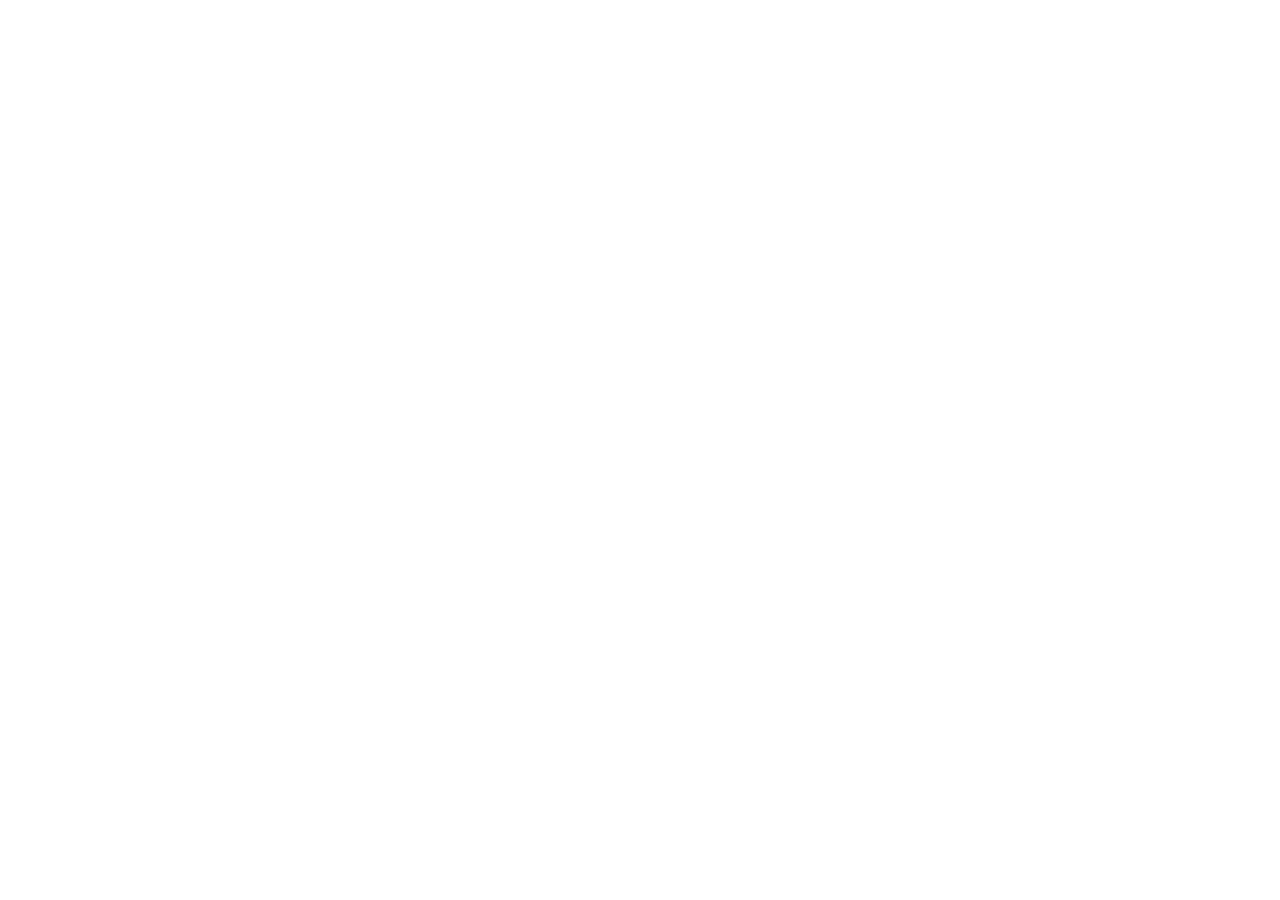
==== bunga.html @ b5f8b9f9 "menambahkan file" ====
<!DOCTYPE html>
<html lang="en">
<head>
    <meta charset="UTF-8">
    <meta http-equiv="X-UA-Compatible" content="IE=edge">
    <meta name="viewport" content="width=device-width, initial-scale=1.0">
    <link rel="stylesheet" href="main.css">
    <link rel="icon" href="img/flowers.png" type="image/x-icon">
    <title>flowers</title>
</head>
<body class="container">
    <div class="night"></div>
    <div class="flowers">
      <div class="flower flower--1">
        <div class="flower__leafs flower__leafs--1">
          <div class="flower__leaf flower__leaf--1"></div>
          <div class="flower__leaf flower__leaf--2"></div>
          <div class="flower__leaf flower__leaf--3"></div>
          <div class="flower__leaf flower__leaf--4"></div>
          <div class="flower__white-circle"></div>
  
          <div class="flower__light flower__light--1"></div>
          <div class="flower__light flower__light--2"></div>
          <div class="flower__light flower__light--3"></div>
          <div class="flower__light flower__light--4"></div>
          <div class="flower__light flower__light--5"></div>
          <div class="flower__light flower__light--6"></div>
          <div class="flower__light flower__light--7"></div>
          <div class="flower__light flower__light--8"></div>
  
        </div>
        <div class="flower__line">
          <div class="flower__line__leaf flower__line__leaf--1"></div>
          <div class="flower__line__leaf flower__line__leaf--2"></div>
          <div class="flower__line__leaf flower__line__leaf--3"></div>
          <div class="flower__line__leaf flower__line__leaf--4"></div>
          <div class="flower__line__leaf flower__line__leaf--5"></div>
          <div class="flower__line__leaf flower__line__leaf--6"></div>
        </div>
      </div>
  
      <div class="flower flower--2">
        <div class="flower__leafs flower__leafs--2">
          <div class="flower__leaf flower__leaf--1"></div>
          <div class="flower__leaf flower__leaf--2"></div>
          <div class="flower__leaf flower__leaf--3"></div>
          <div class="flower__leaf flower__leaf--4"></div>
          <div class="flower__white-circle"></div>
  
          <div class="flower__light flower__light--1"></div>
          <div class="flower__light flower__light--2"></div>
          <div class="flower__light flower__light--3"></div>
          <div class="flower__light flower__light--4"></div>
          <div class="flower__light flower__light--5"></div>
          <div class="flower__light flower__light--6"></div>
          <div class="flower__light flower__light--7"></div>
          <div class="flower__light flower__light--8"></div>
  
        </div>
        <div class="flower__line">
          <div class="flower__line__leaf flower__line__leaf--1"></div>
          <div class="flower__line__leaf flower__line__leaf--2"></div>
          <div class="flower__line__leaf flower__line__leaf--3"></div>
          <div class="flower__line__leaf flower__line__leaf--4"></div>
        </div>
      </div>
  
      <div class="flower flower--3">
        <div class="flower__leafs flower__leafs--3">
          <div class="flower__leaf flower__leaf--1"></div>
          <div class="flower__leaf flower__leaf--2"></div>
          <div class="flower__leaf flower__leaf--3"></div>
          <div class="flower__leaf flower__leaf--4"></div>
          <div class="flower__white-circle"></div>
  
          <div class="flower__light flower__light--1"></div>
          <div class="flower__light flower__light--2"></div>
          <div class="flower__light flower__light--3"></div>
          <div class="flower__light flower__light--4"></div>
          <div class="flower__light flower__light--5"></div>
          <div class="flower__light flower__light--6"></div>
          <div class="flower__light flower__light--7"></div>
          <div class="flower__light flower__light--8"></div>
  
        </div>
        <div class="flower__line">
          <div class="flower__line__leaf flower__line__leaf--1"></div>
          <div class="flower__line__leaf flower__line__leaf--2"></div>
          <div class="flower__line__leaf flower__line__leaf--3"></div>
          <div class="flower__line__leaf flower__line__leaf--4"></div>
        </div>
      </div>
  
      <div class="grow-ans" style="--d:1.2s">
        <div class="flower__g-long">
          <div class="flower__g-long__top"></div>
          <div class="flower__g-long__bottom"></div>
        </div>
      </div>
  
      <div class="growing-grass">
        <div class="flower__grass flower__grass--1">
          <div class="flower__grass--top"></div>
          <div class="flower__grass--bottom"></div>
          <div class="flower__grass__leaf flower__grass__leaf--1"></div>
          <div class="flower__grass__leaf flower__grass__leaf--2"></div>
          <div class="flower__grass__leaf flower__grass__leaf--3"></div>
          <div class="flower__grass__leaf flower__grass__leaf--4"></div>
          <div class="flower__grass__leaf flower__grass__leaf--5"></div>
          <div class="flower__grass__leaf flower__grass__leaf--6"></div>
          <div class="flower__grass__leaf flower__grass__leaf--7"></div>
          <div class="flower__grass__leaf flower__grass__leaf--8"></div>
          <div class="flower__grass__overlay"></div>
        </div>
      </div>
  
      <div class="growing-grass">
        <div class="flower__grass flower__grass--2">
          <div class="flower__grass--top"></div>
          <div class="flower__grass--bottom"></div>
          <div class="flower__grass__leaf flower__grass__leaf--1"></div>
          <div class="flower__grass__leaf flower__grass__leaf--2"></div>
          <div class="flower__grass__leaf flower__grass__leaf--3"></div>
          <div class="flower__grass__leaf flower__grass__leaf--4"></div>
          <div class="flower__grass__leaf flower__grass__leaf--5"></div>
          <div class="flower__grass__leaf flower__grass__leaf--6"></div>
          <div class="flower__grass__leaf flower__grass__leaf--7"></div>
          <div class="flower__grass__leaf flower__grass__leaf--8"></div>
          <div class="flower__grass__overlay"></div>
        </div>
      </div>
  
      <div class="grow-ans" style="--d:2.4s">
        <div class="flower__g-right flower__g-right--1">
          <div class="leaf"></div>
        </div>
      </div>
  
      <div class="grow-ans" style="--d:2.8s">
        <div class="flower__g-right flower__g-right--2">
          <div class="leaf"></div>
        </div>
      </div>
  
      <div class="grow-ans" style="--d:2.8s">
        <div class="flower__g-front">
          <div class="flower__g-front__leaf-wrapper flower__g-front__leaf-wrapper--1">
            <div class="flower__g-front__leaf"></div>
          </div>
          <div class="flower__g-front__leaf-wrapper flower__g-front__leaf-wrapper--2">
            <div class="flower__g-front__leaf"></div>
          </div>
          <div class="flower__g-front__leaf-wrapper flower__g-front__leaf-wrapper--3">
            <div class="flower__g-front__leaf"></div>
          </div>
          <div class="flower__g-front__leaf-wrapper flower__g-front__leaf-wrapper--4">
            <div class="flower__g-front__leaf"></div>
          </div>
          <div class="flower__g-front__leaf-wrapper flower__g-front__leaf-wrapper--5">
            <div class="flower__g-front__leaf"></div>
          </div>
          <div class="flower__g-front__leaf-wrapper flower__g-front__leaf-wrapper--6">
            <div class="flower__g-front__leaf"></div>
          </div>
          <div class="flower__g-front__leaf-wrapper flower__g-front__leaf-wrapper--7">
            <div class="flower__g-front__leaf"></div>
          </div>
          <div class="flower__g-front__leaf-wrapper flower__g-front__leaf-wrapper--8">
            <div class="flower__g-front__leaf"></div>
          </div>
          <div class="flower__g-front__line"></div>
        </div>
      </div>
  
      <div class="grow-ans" style="--d:3.2s">
        <div class="flower__g-fr">
          <div class="leaf"></div>
          <div class="flower__g-fr__leaf flower__g-fr__leaf--1"></div>
          <div class="flower__g-fr__leaf flower__g-fr__leaf--2"></div>
          <div class="flower__g-fr__leaf flower__g-fr__leaf--3"></div>
          <div class="flower__g-fr__leaf flower__g-fr__leaf--4"></div>
          <div class="flower__g-fr__leaf flower__g-fr__leaf--5"></div>
          <div class="flower__g-fr__leaf flower__g-fr__leaf--6"></div>
          <div class="flower__g-fr__leaf flower__g-fr__leaf--7"></div>
          <div class="flower__g-fr__leaf flower__g-fr__leaf--8"></div>
        </div>
      </div>
  
      <div class="long-g long-g--0">
        <div class="grow-ans" style="--d:3s">
          <div class="leaf leaf--0"></div>
        </div>
        <div class="grow-ans" style="--d:2.2s">
          <div class="leaf leaf--1"></div>
        </div>
        <div class="grow-ans" style="--d:3.4s">
          <div class="leaf leaf--2"></div>
        </div>
        <div class="grow-ans" style="--d:3.6s">
          <div class="leaf leaf--3"></div>
        </div>
      </div>
  
      <div class="long-g long-g--1">
        <div class="grow-ans" style="--d:3.6s">
          <div class="leaf leaf--0"></div>
        </div>
        <div class="grow-ans" style="--d:3.8s">
          <div class="leaf leaf--1"></div>
        </div>
        <div class="grow-ans" style="--d:4s">
          <div class="leaf leaf--2"></div>
        </div>
        <div class="grow-ans" style="--d:4.2s">
          <div class="leaf leaf--3"></div>
        </div>
      </div>
  
      <div class="long-g long-g--2">
        <div class="grow-ans" style="--d:4s">
          <div class="leaf leaf--0"></div>
        </div>
        <div class="grow-ans" style="--d:4.2s">
          <div class="leaf leaf--1"></div>
        </div>
        <div class="grow-ans" style="--d:4.4s">
          <div class="leaf leaf--2"></div>
        </div>
        <div class="grow-ans" style="--d:4.6s">
          <div class="leaf leaf--3"></div>
        </div>
      </div>
  
      <div class="long-g long-g--3">
        <div class="grow-ans" style="--d:4s">
          <div class="leaf leaf--0"></div>
        </div>
        <div class="grow-ans" style="--d:4.2s">
          <div class="leaf leaf--1"></div>
        </div>
        <div class="grow-ans" style="--d:3s">
          <div class="leaf leaf--2"></div>
        </div>
        <div class="grow-ans" style="--d:3.6s">
          <div class="leaf leaf--3"></div>
        </div>
      </div>
  
      <div class="long-g long-g--4">
        <div class="grow-ans" style="--d:4s">
          <div class="leaf leaf--0"></div>
        </div>
        <div class="grow-ans" style="--d:4.2s">
          <div class="leaf leaf--1"></div>
        </div>
        <div class="grow-ans" style="--d:3s">
          <div class="leaf leaf--2"></div>
        </div>
        <div class="grow-ans" style="--d:3.6s">
          <div class="leaf leaf--3"></div>
        </div>
      </div>
  
      <div class="long-g long-g--5">
        <div class="grow-ans" style="--d:4s">
          <div class="leaf leaf--0"></div>
        </div>
        <div class="grow-ans" style="--d:4.2s">
          <div class="leaf leaf--1"></div>
        </div>
        <div class="grow-ans" style="--d:3s">
          <div class="leaf leaf--2"></div>
        </div>
        <div class="grow-ans" style="--d:3.6s">
          <div class="leaf leaf--3"></div>
        </div>
      </div>
  
      <div class="long-g long-g--6">
        <div class="grow-ans" style="--d:4.2s">
          <div class="leaf leaf--0"></div>
        </div>
        <div class="grow-ans" style="--d:4.4s">
          <div class="leaf leaf--1"></div>
        </div>
        <div class="grow-ans" style="--d:4.6s">
          <div class="leaf leaf--2"></div>
        </div>
        <div class="grow-ans" style="--d:4.8s">
          <div class="leaf leaf--3"></div>
        </div>
      </div>
  
      <div class="long-g long-g--7">
        <div class="grow-ans" style="--d:3s">
          <div class="leaf leaf--0"></div>
        </div>
        <div class="grow-ans" style="--d:3.2s">
          <div class="leaf leaf--1"></div>
        </div>
        <div class="grow-ans" style="--d:3.5s">
          <div class="leaf leaf--2"></div>
        </div>
        <div class="grow-ans" style="--d:3.6s">
          <div class="leaf leaf--3"></div>
        </div>
      </div>
    </div>
    
    <script src="main.js"></script>
  </body>
</html>
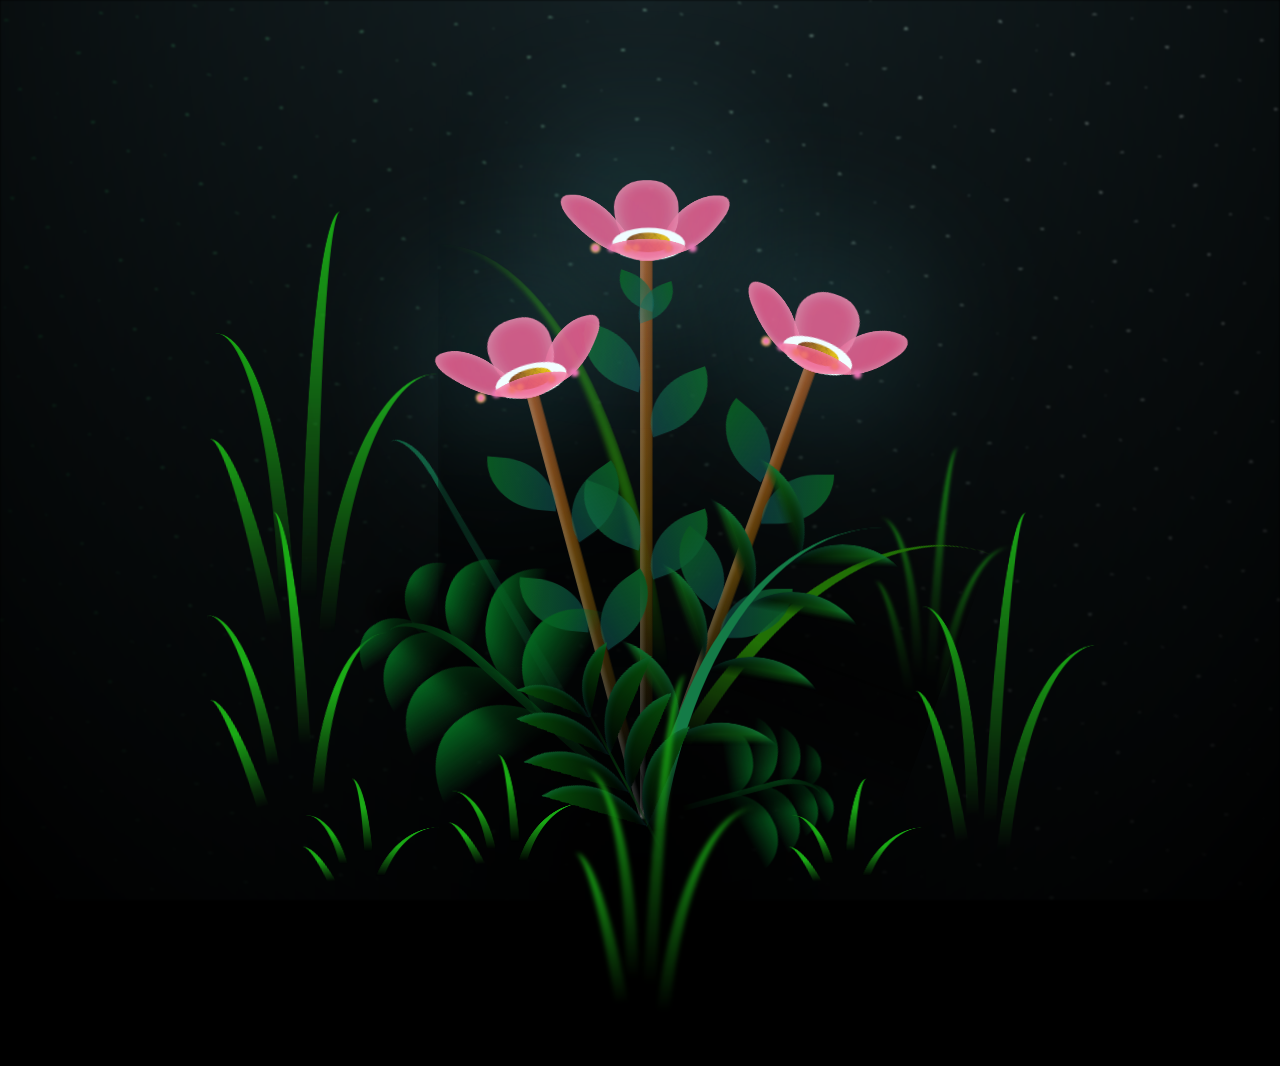
==== commit 5ef81108: "upload" ====
--- a/bunga.html
+++ b/bunga.html
@@ -1,312 +1,319 @@
 <!DOCTYPE html>
 <html lang="en">
+
 <head>
-    <meta charset="UTF-8">
-    <meta http-equiv="X-UA-Compatible" content="IE=edge">
-    <meta name="viewport" content="width=device-width, initial-scale=1.0">
-    <link rel="stylesheet" href="main.css">
-    <link rel="icon" href="img/flowers.png" type="image/x-icon">
-    <title>flowers</title>
+  <meta charset="UTF-8">
+  <meta http-equiv="X-UA-Compatible" content="IE=edge">
+  <meta name="viewport" content="width=device-width, initial-scale=1.0">
+  <link rel="stylesheet" href="./css/bunga.css">
+  <link rel="icon" href="img/flowers.png" type="image/x-icon">
+  <title>flowers</title>
 </head>
+
 <body class="container">
-    <div class="night"></div>
-    <div class="flowers">
-      <div class="flower flower--1">
-        <div class="flower__leafs flower__leafs--1">
-          <div class="flower__leaf flower__leaf--1"></div>
-          <div class="flower__leaf flower__leaf--2"></div>
-          <div class="flower__leaf flower__leaf--3"></div>
-          <div class="flower__leaf flower__leaf--4"></div>
-          <div class="flower__white-circle"></div>
-  
-          <div class="flower__light flower__light--1"></div>
-          <div class="flower__light flower__light--2"></div>
-          <div class="flower__light flower__light--3"></div>
-          <div class="flower__light flower__light--4"></div>
-          <div class="flower__light flower__light--5"></div>
-          <div class="flower__light flower__light--6"></div>
-          <div class="flower__light flower__light--7"></div>
-          <div class="flower__light flower__light--8"></div>
-  
-        </div>
-        <div class="flower__line">
-          <div class="flower__line__leaf flower__line__leaf--1"></div>
-          <div class="flower__line__leaf flower__line__leaf--2"></div>
-          <div class="flower__line__leaf flower__line__leaf--3"></div>
-          <div class="flower__line__leaf flower__line__leaf--4"></div>
-          <div class="flower__line__leaf flower__line__leaf--5"></div>
-          <div class="flower__line__leaf flower__line__leaf--6"></div>
-        </div>
-      </div>
-  
-      <div class="flower flower--2">
-        <div class="flower__leafs flower__leafs--2">
-          <div class="flower__leaf flower__leaf--1"></div>
-          <div class="flower__leaf flower__leaf--2"></div>
-          <div class="flower__leaf flower__leaf--3"></div>
-          <div class="flower__leaf flower__leaf--4"></div>
-          <div class="flower__white-circle"></div>
-  
-          <div class="flower__light flower__light--1"></div>
-          <div class="flower__light flower__light--2"></div>
-          <div class="flower__light flower__light--3"></div>
-          <div class="flower__light flower__light--4"></div>
-          <div class="flower__light flower__light--5"></div>
-          <div class="flower__light flower__light--6"></div>
-          <div class="flower__light flower__light--7"></div>
-          <div class="flower__light flower__light--8"></div>
-  
-        </div>
-        <div class="flower__line">
-          <div class="flower__line__leaf flower__line__leaf--1"></div>
-          <div class="flower__line__leaf flower__line__leaf--2"></div>
-          <div class="flower__line__leaf flower__line__leaf--3"></div>
-          <div class="flower__line__leaf flower__line__leaf--4"></div>
-        </div>
-      </div>
-  
-      <div class="flower flower--3">
-        <div class="flower__leafs flower__leafs--3">
-          <div class="flower__leaf flower__leaf--1"></div>
-          <div class="flower__leaf flower__leaf--2"></div>
-          <div class="flower__leaf flower__leaf--3"></div>
-          <div class="flower__leaf flower__leaf--4"></div>
-          <div class="flower__white-circle"></div>
-  
-          <div class="flower__light flower__light--1"></div>
-          <div class="flower__light flower__light--2"></div>
-          <div class="flower__light flower__light--3"></div>
-          <div class="flower__light flower__light--4"></div>
-          <div class="flower__light flower__light--5"></div>
-          <div class="flower__light flower__light--6"></div>
-          <div class="flower__light flower__light--7"></div>
-          <div class="flower__light flower__light--8"></div>
-  
-        </div>
-        <div class="flower__line">
-          <div class="flower__line__leaf flower__line__leaf--1"></div>
-          <div class="flower__line__leaf flower__line__leaf--2"></div>
-          <div class="flower__line__leaf flower__line__leaf--3"></div>
-          <div class="flower__line__leaf flower__line__leaf--4"></div>
-        </div>
-      </div>
-  
-      <div class="grow-ans" style="--d:1.2s">
-        <div class="flower__g-long">
-          <div class="flower__g-long__top"></div>
-          <div class="flower__g-long__bottom"></div>
-        </div>
-      </div>
-  
-      <div class="growing-grass">
-        <div class="flower__grass flower__grass--1">
-          <div class="flower__grass--top"></div>
-          <div class="flower__grass--bottom"></div>
-          <div class="flower__grass__leaf flower__grass__leaf--1"></div>
-          <div class="flower__grass__leaf flower__grass__leaf--2"></div>
-          <div class="flower__grass__leaf flower__grass__leaf--3"></div>
-          <div class="flower__grass__leaf flower__grass__leaf--4"></div>
-          <div class="flower__grass__leaf flower__grass__leaf--5"></div>
-          <div class="flower__grass__leaf flower__grass__leaf--6"></div>
-          <div class="flower__grass__leaf flower__grass__leaf--7"></div>
-          <div class="flower__grass__leaf flower__grass__leaf--8"></div>
-          <div class="flower__grass__overlay"></div>
-        </div>
-      </div>
-  
-      <div class="growing-grass">
-        <div class="flower__grass flower__grass--2">
-          <div class="flower__grass--top"></div>
-          <div class="flower__grass--bottom"></div>
-          <div class="flower__grass__leaf flower__grass__leaf--1"></div>
-          <div class="flower__grass__leaf flower__grass__leaf--2"></div>
-          <div class="flower__grass__leaf flower__grass__leaf--3"></div>
-          <div class="flower__grass__leaf flower__grass__leaf--4"></div>
-          <div class="flower__grass__leaf flower__grass__leaf--5"></div>
-          <div class="flower__grass__leaf flower__grass__leaf--6"></div>
-          <div class="flower__grass__leaf flower__grass__leaf--7"></div>
-          <div class="flower__grass__leaf flower__grass__leaf--8"></div>
-          <div class="flower__grass__overlay"></div>
-        </div>
-      </div>
-  
-      <div class="grow-ans" style="--d:2.4s">
-        <div class="flower__g-right flower__g-right--1">
-          <div class="leaf"></div>
-        </div>
-      </div>
-  
-      <div class="grow-ans" style="--d:2.8s">
-        <div class="flower__g-right flower__g-right--2">
-          <div class="leaf"></div>
-        </div>
-      </div>
-  
-      <div class="grow-ans" style="--d:2.8s">
-        <div class="flower__g-front">
-          <div class="flower__g-front__leaf-wrapper flower__g-front__leaf-wrapper--1">
-            <div class="flower__g-front__leaf"></div>
-          </div>
-          <div class="flower__g-front__leaf-wrapper flower__g-front__leaf-wrapper--2">
-            <div class="flower__g-front__leaf"></div>
-          </div>
-          <div class="flower__g-front__leaf-wrapper flower__g-front__leaf-wrapper--3">
-            <div class="flower__g-front__leaf"></div>
-          </div>
-          <div class="flower__g-front__leaf-wrapper flower__g-front__leaf-wrapper--4">
-            <div class="flower__g-front__leaf"></div>
-          </div>
-          <div class="flower__g-front__leaf-wrapper flower__g-front__leaf-wrapper--5">
-            <div class="flower__g-front__leaf"></div>
-          </div>
-          <div class="flower__g-front__leaf-wrapper flower__g-front__leaf-wrapper--6">
-            <div class="flower__g-front__leaf"></div>
-          </div>
-          <div class="flower__g-front__leaf-wrapper flower__g-front__leaf-wrapper--7">
-            <div class="flower__g-front__leaf"></div>
-          </div>
-          <div class="flower__g-front__leaf-wrapper flower__g-front__leaf-wrapper--8">
-            <div class="flower__g-front__leaf"></div>
-          </div>
-          <div class="flower__g-front__line"></div>
-        </div>
-      </div>
-  
+  <div class="night"></div>
+  <div class="flowers">
+    <div class="flower flower--1">
+      <div class="flower__leafs flower__leafs--1">
+        <div class="flower__leaf flower__leaf--1"></div>
+        <div class="flower__leaf flower__leaf--2"></div>
+        <div class="flower__leaf flower__leaf--3"></div>
+        <div class="flower__leaf flower__leaf--4"></div>
+        <div class="flower__white-circle"></div>
+
+        <div class="flower__light flower__light--1"></div>
+        <div class="flower__light flower__light--2"></div>
+        <div class="flower__light flower__light--3"></div>
+        <div class="flower__light flower__light--4"></div>
+        <div class="flower__light flower__light--5"></div>
+        <div class="flower__light flower__light--6"></div>
+        <div class="flower__light flower__light--7"></div>
+        <div class="flower__light flower__light--8"></div>
+
+      </div>
+      <div class="flower__line">
+        <div class="flower__line__leaf flower__line__leaf--1"></div>
+        <div class="flower__line__leaf flower__line__leaf--2"></div>
+        <div class="flower__line__leaf flower__line__leaf--3"></div>
+        <div class="flower__line__leaf flower__line__leaf--4"></div>
+        <div class="flower__line__leaf flower__line__leaf--5"></div>
+        <div class="flower__line__leaf flower__line__leaf--6"></div>
+      </div>
+    </div>
+
+    <div class="flower flower--2">
+      <div class="flower__leafs flower__leafs--2">
+        <div class="flower__leaf flower__leaf--1"></div>
+        <div class="flower__leaf flower__leaf--2"></div>
+        <div class="flower__leaf flower__leaf--3"></div>
+        <div class="flower__leaf flower__leaf--4"></div>
+        <div class="flower__white-circle"></div>
+
+        <div class="flower__light flower__light--1"></div>
+        <div class="flower__light flower__light--2"></div>
+        <div class="flower__light flower__light--3"></div>
+        <div class="flower__light flower__light--4"></div>
+        <div class="flower__light flower__light--5"></div>
+        <div class="flower__light flower__light--6"></div>
+        <div class="flower__light flower__light--7"></div>
+        <div class="flower__light flower__light--8"></div>
+
+      </div>
+      <div class="flower__line">
+        <div class="flower__line__leaf flower__line__leaf--1"></div>
+        <div class="flower__line__leaf flower__line__leaf--2"></div>
+        <div class="flower__line__leaf flower__line__leaf--3"></div>
+        <div class="flower__line__leaf flower__line__leaf--4"></div>
+      </div>
+    </div>
+
+    <div class="flower flower--3">
+      <div class="flower__leafs flower__leafs--3">
+        <div class="flower__leaf flower__leaf--1"></div>
+        <div class="flower__leaf flower__leaf--2"></div>
+        <div class="flower__leaf flower__leaf--3"></div>
+        <div class="flower__leaf flower__leaf--4"></div>
+        <div class="flower__white-circle"></div>
+
+        <div class="flower__light flower__light--1"></div>
+        <div class="flower__light flower__light--2"></div>
+        <div class="flower__light flower__light--3"></div>
+        <div class="flower__light flower__light--4"></div>
+        <div class="flower__light flower__light--5"></div>
+        <div class="flower__light flower__light--6"></div>
+        <div class="flower__light flower__light--7"></div>
+        <div class="flower__light flower__light--8"></div>
+
+      </div>
+      <div class="flower__line">
+        <div class="flower__line__leaf flower__line__leaf--1"></div>
+        <div class="flower__line__leaf flower__line__leaf--2"></div>
+        <div class="flower__line__leaf flower__line__leaf--3"></div>
+        <div class="flower__line__leaf flower__line__leaf--4"></div>
+      </div>
+    </div>
+
+    <div class="grow-ans" style="--d:1.2s">
+      <div class="flower__g-long">
+        <div class="flower__g-long__top"></div>
+        <div class="flower__g-long__bottom"></div>
+      </div>
+    </div>
+
+    <div class="growing-grass">
+      <div class="flower__grass flower__grass--1">
+        <div class="flower__grass--top"></div>
+        <div class="flower__grass--bottom"></div>
+        <div class="flower__grass__leaf flower__grass__leaf--1"></div>
+        <div class="flower__grass__leaf flower__grass__leaf--2"></div>
+        <div class="flower__grass__leaf flower__grass__leaf--3"></div>
+        <div class="flower__grass__leaf flower__grass__leaf--4"></div>
+        <div class="flower__grass__leaf flower__grass__leaf--5"></div>
+        <div class="flower__grass__leaf flower__grass__leaf--6"></div>
+        <div class="flower__grass__leaf flower__grass__leaf--7"></div>
+        <div class="flower__grass__leaf flower__grass__leaf--8"></div>
+        <div class="flower__grass__overlay"></div>
+      </div>
+    </div>
+
+    <div class="growing-grass">
+      <div class="flower__grass flower__grass--2">
+        <div class="flower__grass--top"></div>
+        <div class="flower__grass--bottom"></div>
+        <div class="flower__grass__leaf flower__grass__leaf--1"></div>
+        <div class="flower__grass__leaf flower__grass__leaf--2"></div>
+        <div class="flower__grass__leaf flower__grass__leaf--3"></div>
+        <div class="flower__grass__leaf flower__grass__leaf--4"></div>
+        <div class="flower__grass__leaf flower__grass__leaf--5"></div>
+        <div class="flower__grass__leaf flower__grass__leaf--6"></div>
+        <div class="flower__grass__leaf flower__grass__leaf--7"></div>
+        <div class="flower__grass__leaf flower__grass__leaf--8"></div>
+        <div class="flower__grass__overlay"></div>
+      </div>
+    </div>
+
+    <div class="grow-ans" style="--d:2.4s">
+      <div class="flower__g-right flower__g-right--1">
+        <div class="leaf"></div>
+      </div>
+    </div>
+
+    <div class="grow-ans" style="--d:2.8s">
+      <div class="flower__g-right flower__g-right--2">
+        <div class="leaf"></div>
+      </div>
+    </div>
+
+    <div class="grow-ans" style="--d:2.8s">
+      <div class="flower__g-front">
+        <div class="flower__g-front__leaf-wrapper flower__g-front__leaf-wrapper--1">
+          <div class="flower__g-front__leaf"></div>
+        </div>
+        <div class="flower__g-front__leaf-wrapper flower__g-front__leaf-wrapper--2">
+          <div class="flower__g-front__leaf"></div>
+        </div>
+        <div class="flower__g-front__leaf-wrapper flower__g-front__leaf-wrapper--3">
+          <div class="flower__g-front__leaf"></div>
+        </div>
+        <div class="flower__g-front__leaf-wrapper flower__g-front__leaf-wrapper--4">
+          <div class="flower__g-front__leaf"></div>
+        </div>
+        <div class="flower__g-front__leaf-wrapper flower__g-front__leaf-wrapper--5">
+          <div class="flower__g-front__leaf"></div>
+        </div>
+        <div class="flower__g-front__leaf-wrapper flower__g-front__leaf-wrapper--6">
+          <div class="flower__g-front__leaf"></div>
+        </div>
+        <div class="flower__g-front__leaf-wrapper flower__g-front__leaf-wrapper--7">
+          <div class="flower__g-front__leaf"></div>
+        </div>
+        <div class="flower__g-front__leaf-wrapper flower__g-front__leaf-wrapper--8">
+          <div class="flower__g-front__leaf"></div>
+        </div>
+        <div class="flower__g-front__line"></div>
+      </div>
+    </div>
+
+    <div class="grow-ans" style="--d:3.2s">
+      <div class="flower__g-fr">
+        <div class="leaf"></div>
+        <div class="flower__g-fr__leaf flower__g-fr__leaf--1"></div>
+        <div class="flower__g-fr__leaf flower__g-fr__leaf--2"></div>
+        <div class="flower__g-fr__leaf flower__g-fr__leaf--3"></div>
+        <div class="flower__g-fr__leaf flower__g-fr__leaf--4"></div>
+        <div class="flower__g-fr__leaf flower__g-fr__leaf--5"></div>
+        <div class="flower__g-fr__leaf flower__g-fr__leaf--6"></div>
+        <div class="flower__g-fr__leaf flower__g-fr__leaf--7"></div>
+        <div class="flower__g-fr__leaf flower__g-fr__leaf--8"></div>
+      </div>
+    </div>
+
+    <div class="long-g long-g--0">
+      <div class="grow-ans" style="--d:3s">
+        <div class="leaf leaf--0"></div>
+      </div>
+      <div class="grow-ans" style="--d:2.2s">
+        <div class="leaf leaf--1"></div>
+      </div>
+      <div class="grow-ans" style="--d:3.4s">
+        <div class="leaf leaf--2"></div>
+      </div>
+      <div class="grow-ans" style="--d:3.6s">
+        <div class="leaf leaf--3"></div>
+      </div>
+    </div>
+
+    <div class="long-g long-g--1">
+      <div class="grow-ans" style="--d:3.6s">
+        <div class="leaf leaf--0"></div>
+      </div>
+      <div class="grow-ans" style="--d:3.8s">
+        <div class="leaf leaf--1"></div>
+      </div>
+      <div class="grow-ans" style="--d:4s">
+        <div class="leaf leaf--2"></div>
+      </div>
+      <div class="grow-ans" style="--d:4.2s">
+        <div class="leaf leaf--3"></div>
+      </div>
+    </div>
+
+    <div class="long-g long-g--2">
+      <div class="grow-ans" style="--d:4s">
+        <div class="leaf leaf--0"></div>
+      </div>
+      <div class="grow-ans" style="--d:4.2s">
+        <div class="leaf leaf--1"></div>
+      </div>
+      <div class="grow-ans" style="--d:4.4s">
+        <div class="leaf leaf--2"></div>
+      </div>
+      <div class="grow-ans" style="--d:4.6s">
+        <div class="leaf leaf--3"></div>
+      </div>
+    </div>
+
+    <div class="long-g long-g--3">
+      <div class="grow-ans" style="--d:4s">
+        <div class="leaf leaf--0"></div>
+      </div>
+      <div class="grow-ans" style="--d:4.2s">
+        <div class="leaf leaf--1"></div>
+      </div>
+      <div class="grow-ans" style="--d:3s">
+        <div class="leaf leaf--2"></div>
+      </div>
+      <div class="grow-ans" style="--d:3.6s">
+        <div class="leaf leaf--3"></div>
+      </div>
+    </div>
+
+    <div class="long-g long-g--4">
+      <div class="grow-ans" style="--d:4s">
+        <div class="leaf leaf--0"></div>
+      </div>
+      <div class="grow-ans" style="--d:4.2s">
+        <div class="leaf leaf--1"></div>
+      </div>
+      <div class="grow-ans" style="--d:3s">
+        <div class="leaf leaf--2"></div>
+      </div>
+      <div class="grow-ans" style="--d:3.6s">
+        <div class="leaf leaf--3"></div>
+      </div>
+    </div>
+
+    <div class="long-g long-g--5">
+      <div class="grow-ans" style="--d:4s">
+        <div class="leaf leaf--0"></div>
+      </div>
+      <div class="grow-ans" style="--d:4.2s">
+        <div class="leaf leaf--1"></div>
+      </div>
+      <div class="grow-ans" style="--d:3s">
+        <div class="leaf leaf--2"></div>
+      </div>
+      <div class="grow-ans" style="--d:3.6s">
+        <div class="leaf leaf--3"></div>
+      </div>
+    </div>
+
+    <div class="long-g long-g--6">
+      <div class="grow-ans" style="--d:4.2s">
+        <div class="leaf leaf--0"></div>
+      </div>
+      <div class="grow-ans" style="--d:4.4s">
+        <div class="leaf leaf--1"></div>
+      </div>
+      <div class="grow-ans" style="--d:4.6s">
+        <div class="leaf leaf--2"></div>
+      </div>
+      <div class="grow-ans" style="--d:4.8s">
+        <div class="leaf leaf--3"></div>
+      </div>
+    </div>
+
+    <div class="long-g long-g--7">
+      <div class="grow-ans" style="--d:3s">
+        <div class="leaf leaf--0"></div>
+      </div>
       <div class="grow-ans" style="--d:3.2s">
-        <div class="flower__g-fr">
-          <div class="leaf"></div>
-          <div class="flower__g-fr__leaf flower__g-fr__leaf--1"></div>
-          <div class="flower__g-fr__leaf flower__g-fr__leaf--2"></div>
-          <div class="flower__g-fr__leaf flower__g-fr__leaf--3"></div>
-          <div class="flower__g-fr__leaf flower__g-fr__leaf--4"></div>
-          <div class="flower__g-fr__leaf flower__g-fr__leaf--5"></div>
-          <div class="flower__g-fr__leaf flower__g-fr__leaf--6"></div>
-          <div class="flower__g-fr__leaf flower__g-fr__leaf--7"></div>
-          <div class="flower__g-fr__leaf flower__g-fr__leaf--8"></div>
-        </div>
-      </div>
-  
-      <div class="long-g long-g--0">
-        <div class="grow-ans" style="--d:3s">
-          <div class="leaf leaf--0"></div>
-        </div>
-        <div class="grow-ans" style="--d:2.2s">
-          <div class="leaf leaf--1"></div>
-        </div>
-        <div class="grow-ans" style="--d:3.4s">
-          <div class="leaf leaf--2"></div>
-        </div>
-        <div class="grow-ans" style="--d:3.6s">
-          <div class="leaf leaf--3"></div>
-        </div>
-      </div>
-  
-      <div class="long-g long-g--1">
-        <div class="grow-ans" style="--d:3.6s">
-          <div class="leaf leaf--0"></div>
-        </div>
-        <div class="grow-ans" style="--d:3.8s">
-          <div class="leaf leaf--1"></div>
-        </div>
-        <div class="grow-ans" style="--d:4s">
-          <div class="leaf leaf--2"></div>
-        </div>
-        <div class="grow-ans" style="--d:4.2s">
-          <div class="leaf leaf--3"></div>
-        </div>
-      </div>
-  
-      <div class="long-g long-g--2">
-        <div class="grow-ans" style="--d:4s">
-          <div class="leaf leaf--0"></div>
-        </div>
-        <div class="grow-ans" style="--d:4.2s">
-          <div class="leaf leaf--1"></div>
-        </div>
-        <div class="grow-ans" style="--d:4.4s">
-          <div class="leaf leaf--2"></div>
-        </div>
-        <div class="grow-ans" style="--d:4.6s">
-          <div class="leaf leaf--3"></div>
-        </div>
-      </div>
-  
-      <div class="long-g long-g--3">
-        <div class="grow-ans" style="--d:4s">
-          <div class="leaf leaf--0"></div>
-        </div>
-        <div class="grow-ans" style="--d:4.2s">
-          <div class="leaf leaf--1"></div>
-        </div>
-        <div class="grow-ans" style="--d:3s">
-          <div class="leaf leaf--2"></div>
-        </div>
-        <div class="grow-ans" style="--d:3.6s">
-          <div class="leaf leaf--3"></div>
-        </div>
-      </div>
-  
-      <div class="long-g long-g--4">
-        <div class="grow-ans" style="--d:4s">
-          <div class="leaf leaf--0"></div>
-        </div>
-        <div class="grow-ans" style="--d:4.2s">
-          <div class="leaf leaf--1"></div>
-        </div>
-        <div class="grow-ans" style="--d:3s">
-          <div class="leaf leaf--2"></div>
-        </div>
-        <div class="grow-ans" style="--d:3.6s">
-          <div class="leaf leaf--3"></div>
-        </div>
-      </div>
-  
-      <div class="long-g long-g--5">
-        <div class="grow-ans" style="--d:4s">
-          <div class="leaf leaf--0"></div>
-        </div>
-        <div class="grow-ans" style="--d:4.2s">
-          <div class="leaf leaf--1"></div>
-        </div>
-        <div class="grow-ans" style="--d:3s">
-          <div class="leaf leaf--2"></div>
-        </div>
-        <div class="grow-ans" style="--d:3.6s">
-          <div class="leaf leaf--3"></div>
-        </div>
-      </div>
-  
-      <div class="long-g long-g--6">
-        <div class="grow-ans" style="--d:4.2s">
-          <div class="leaf leaf--0"></div>
-        </div>
-        <div class="grow-ans" style="--d:4.4s">
-          <div class="leaf leaf--1"></div>
-        </div>
-        <div class="grow-ans" style="--d:4.6s">
-          <div class="leaf leaf--2"></div>
-        </div>
-        <div class="grow-ans" style="--d:4.8s">
-          <div class="leaf leaf--3"></div>
-        </div>
-      </div>
-  
-      <div class="long-g long-g--7">
-        <div class="grow-ans" style="--d:3s">
-          <div class="leaf leaf--0"></div>
-        </div>
-        <div class="grow-ans" style="--d:3.2s">
-          <div class="leaf leaf--1"></div>
-        </div>
-        <div class="grow-ans" style="--d:3.5s">
-          <div class="leaf leaf--2"></div>
-        </div>
-        <div class="grow-ans" style="--d:3.6s">
-          <div class="leaf leaf--3"></div>
-        </div>
-      </div>
-    </div>
-    
-    <script src="main.js"></script>
-  </body>
-</html>
+        <div class="leaf leaf--1"></div>
+      </div>
+      <div class="grow-ans" style="--d:3.5s">
+        <div class="leaf leaf--2"></div>
+      </div>
+      <div class="grow-ans" style="--d:3.6s">
+        <div class="leaf leaf--3"></div>
+      </div>
+    </div>
+  </div>
+
+  <script>
+    onload = () => {
+      document.body.classList.remove("container");
+    };
+  </script>
+</body>
+
+</html>
--- a/css/bunga.css
+++ b/css/bunga.css
@@ -0,0 +1,1321 @@
+*,
+*::after,
+*::before {
+  padding: 0;
+  margin: 0;
+  box-sizing: border-box;
+}
+
+:root {
+  --dark-color: #000;
+}
+
+body {
+  display: flex;
+  align-items: flex-end;
+  justify-content: center;
+  min-height: 100vh;
+  background-color: var(--dark-color);
+  overflow: hidden;
+  perspective: 1000px;
+}
+
+.night {
+  position: fixed;
+  left: 50%;
+  top: 0;
+  transform: translateX(-50%);
+  width: 100%;
+  height: 100%;
+  filter: blur(0.1vmin);
+  background-image: radial-gradient(ellipse at top, transparent 0%, var(--dark-color)), radial-gradient(ellipse at bottom, var(--dark-color), rgba(145, 233, 255, 0.2)), repeating-linear-gradient(220deg, rgb(0, 0, 0) 0px, rgb(0, 0, 0) 19px, transparent 19px, transparent 22px), repeating-linear-gradient(189deg, rgb(0, 0, 0) 0px, rgb(0, 0, 0) 19px, transparent 19px, transparent 22px), repeating-linear-gradient(148deg, rgb(0, 0, 0) 0px, rgb(0, 0, 0) 19px, transparent 19px, transparent 22px), linear-gradient(90deg, rgb(7, 107, 42), rgb(240, 240, 240));
+}
+
+.flowers {
+  position: relative;
+  transform: scale(0.9);
+}
+
+.flower {
+  position: absolute;
+  bottom: 10vmin;
+  transform-origin: bottom center;
+  z-index: 10;
+  --fl-speed: 0.3s;
+}
+.flower--1 {
+  -webkit-animation: moving-flower-1 4s linear infinite;
+          animation: moving-flower-1 4s linear infinite;
+}
+.flower--1 .flower__line {
+  height: 70vmin;
+  -webkit-animation-delay: 0.3s;
+          animation-delay: 0.3s;
+}
+.flower--1 .flower__line__leaf--1 {
+  -webkit-animation: blooming-leaf-right var(--fl-speed) 1.6s backwards;
+          animation: blooming-leaf-right var(--fl-speed) 1.6s backwards;
+}
+.flower--1 .flower__line__leaf--2 {
+  -webkit-animation: blooming-leaf-right var(--fl-speed) 1.4s backwards;
+          animation: blooming-leaf-right var(--fl-speed) 1.4s backwards;
+}
+.flower--1 .flower__line__leaf--3 {
+  -webkit-animation: blooming-leaf-left var(--fl-speed) 1.2s backwards;
+          animation: blooming-leaf-left var(--fl-speed) 1.2s backwards;
+}
+.flower--1 .flower__line__leaf--4 {
+  -webkit-animation: blooming-leaf-left var(--fl-speed) 1s backwards;
+          animation: blooming-leaf-left var(--fl-speed) 1s backwards;
+}
+.flower--1 .flower__line__leaf--5 {
+  -webkit-animation: blooming-leaf-right var(--fl-speed) 1.8s backwards;
+          animation: blooming-leaf-right var(--fl-speed) 1.8s backwards;
+}
+.flower--1 .flower__line__leaf--6 {
+  -webkit-animation: blooming-leaf-left var(--fl-speed) 2s backwards;
+          animation: blooming-leaf-left var(--fl-speed) 2s backwards;
+}
+.flower--2 {
+  left: 50%;
+  transform: rotate(20deg);
+  -webkit-animation: moving-flower-2 4s linear infinite;
+          animation: moving-flower-2 4s linear infinite;
+}
+.flower--2 .flower__line {
+  height: 60vmin;
+  -webkit-animation-delay: 0.6s;
+          animation-delay: 0.6s;
+}
+.flower--2 .flower__line__leaf--1 {
+  -webkit-animation: blooming-leaf-right var(--fl-speed) 1.9s backwards;
+          animation: blooming-leaf-right var(--fl-speed) 1.9s backwards;
+}
+.flower--2 .flower__line__leaf--2 {
+  -webkit-animation: blooming-leaf-right var(--fl-speed) 1.7s backwards;
+          animation: blooming-leaf-right var(--fl-speed) 1.7s backwards;
+}
+.flower--2 .flower__line__leaf--3 {
+  -webkit-animation: blooming-leaf-left var(--fl-speed) 1.5s backwards;
+          animation: blooming-leaf-left var(--fl-speed) 1.5s backwards;
+}
+.flower--2 .flower__line__leaf--4 {
+  -webkit-animation: blooming-leaf-left var(--fl-speed) 1.3s backwards;
+          animation: blooming-leaf-left var(--fl-speed) 1.3s backwards;
+}
+.flower--3 {
+  left: 50%;
+  transform: rotate(-15deg);
+  -webkit-animation: moving-flower-3 4s linear infinite;
+          animation: moving-flower-3 4s linear infinite;
+}
+.flower--3 .flower__line {
+  -webkit-animation-delay: 0.9s;
+          animation-delay: 0.9s;
+}
+.flower--3 .flower__line__leaf--1 {
+  -webkit-animation: blooming-leaf-right var(--fl-speed) 2.5s backwards;
+          animation: blooming-leaf-right var(--fl-speed) 2.5s backwards;
+}
+.flower--3 .flower__line__leaf--2 {
+  -webkit-animation: blooming-leaf-right var(--fl-speed) 2.3s backwards;
+          animation: blooming-leaf-right var(--fl-speed) 2.3s backwards;
+}
+.flower--3 .flower__line__leaf--3 {
+  -webkit-animation: blooming-leaf-left var(--fl-speed) 2.1s backwards;
+          animation: blooming-leaf-left var(--fl-speed) 2.1s backwards;
+}
+.flower--3 .flower__line__leaf--4 {
+  -webkit-animation: blooming-leaf-left var(--fl-speed) 1.9s backwards;
+          animation: blooming-leaf-left var(--fl-speed) 1.9s backwards;
+}
+.flower__leafs {
+  position: relative;
+  -webkit-animation: blooming-flower 2s backwards;
+          animation: blooming-flower 2s backwards;
+}
+.flower__leafs--1 {
+  -webkit-animation-delay: 1.1s;
+          animation-delay: 1.1s;
+}
+.flower__leafs--2 {
+  -webkit-animation-delay: 1.4s;
+          animation-delay: 1.4s;
+}
+.flower__leafs--3 {
+  -webkit-animation-delay: 1.7s;
+          animation-delay: 1.7s;
+}
+.flower__leafs::after {
+  content: "";
+  position: absolute;
+  left: 0;
+  top: 0;
+  transform: translate(-50%, -100%);
+  width: 8vmin;
+  height: 8vmin;
+  background-color: #6bf0ff;
+  filter: blur(10vmin);
+}
+.flower__leaf {
+  position: absolute;
+  bottom: 0;
+  left: 50%;
+  width: 8vmin;
+  height: 11vmin;
+  border-radius: 51% 49% 47% 53%/44% 45% 55% 69%;
+  background-color: #f672b0;
+  background-image: linear-gradient(to top, #ee5286, #ee5286);
+  transform-origin: bottom center;
+  opacity: 0.9;
+  box-shadow: inset 0 0 2vmin rgba(255, 255, 255, 0.5);
+}
+.flower__leaf--1 {
+  transform: translate(-10%, 1%) rotateY(40deg) rotateX(-50deg);
+}
+.flower__leaf--2 {
+  transform: translate(-50%, -4%) rotateX(40deg);
+}
+.flower__leaf--3 {
+  transform: translate(-90%, 0%) rotateY(45deg) rotateX(50deg);
+}
+.flower__leaf--4 {
+  width: 8vmin;
+  height: 8vmin;
+  transform-origin: bottom left;
+  border-radius: 4vmin 10vmin 4vmin 4vmin;
+  transform: translate(0%, 18%) rotateX(70deg) rotate(-43deg);
+  background-image: linear-gradient(to top, #ee5286, #ee5286);
+  z-index: 1;
+  opacity: 0.8;
+}
+.flower__white-circle {
+  position: absolute;
+  left: -3.5vmin;
+  top: -3vmin;
+  width: 9vmin;
+  height: 4vmin;
+  border-radius: 50%;
+  background-color: #fff;
+}
+.flower__white-circle::after {
+  content: "";
+  position: absolute;
+  left: 50%;
+  top: 45%;
+  transform: translate(-50%, -50%);
+  width: 60%;
+  height: 60%;
+  border-radius: inherit;
+  background-image: repeating-linear-gradient(135deg, rgba(0, 0, 0, 0.03) 0px, rgba(0, 0, 0, 0.03) 1px, transparent 1px, transparent 12px), repeating-linear-gradient(45deg, rgba(0, 0, 0, 0.03) 0px, rgba(0, 0, 0, 0.03) 1px, transparent 1px, transparent 12px), repeating-linear-gradient(67.5deg, rgba(0, 0, 0, 0.03) 0px, rgba(0, 0, 0, 0.03) 1px, transparent 1px, transparent 12px), repeating-linear-gradient(135deg, rgba(0, 0, 0, 0.03) 0px, rgba(0, 0, 0, 0.03) 1px, transparent 1px, transparent 12px), repeating-linear-gradient(45deg, rgba(0, 0, 0, 0.03) 0px, rgba(0, 0, 0, 0.03) 1px, transparent 1px, transparent 12px), repeating-linear-gradient(112.5deg, rgba(0, 0, 0, 0.03) 0px, rgba(0, 0, 0, 0.03) 1px, transparent 1px, transparent 12px), repeating-linear-gradient(112.5deg, rgba(0, 0, 0, 0.03) 0px, rgba(0, 0, 0, 0.03) 1px, transparent 1px, transparent 12px), repeating-linear-gradient(45deg, rgba(0, 0, 0, 0.03) 0px, rgba(0, 0, 0, 0.03) 1px, transparent 1px, transparent 12px), repeating-linear-gradient(22.5deg, rgba(0, 0, 0, 0.03) 0px, rgba(0, 0, 0, 0.03) 1px, transparent 1px, transparent 12px), repeating-linear-gradient(45deg, rgba(0, 0, 0, 0.03) 0px, rgba(0, 0, 0, 0.03) 1px, transparent 1px, transparent 12px), repeating-linear-gradient(22.5deg, rgba(0, 0, 0, 0.03) 0px, rgba(0, 0, 0, 0.03) 1px, transparent 1px, transparent 12px), repeating-linear-gradient(135deg, rgba(0, 0, 0, 0.03) 0px, rgba(0, 0, 0, 0.03) 1px, transparent 1px, transparent 12px), repeating-linear-gradient(157.5deg, rgba(0, 0, 0, 0.03) 0px, rgba(0, 0, 0, 0.03) 1px, transparent 1px, transparent 12px), repeating-linear-gradient(67.5deg, rgba(0, 0, 0, 0.03) 0px, rgba(0, 0, 0, 0.03) 1px, transparent 1px, transparent 12px), repeating-linear-gradient(67.5deg, rgba(0, 0, 0, 0.03) 0px, rgba(0, 0, 0, 0.03) 1px, transparent 1px, transparent 12px), linear-gradient(90deg, rgb(127, 47, 21), rgb(255, 206, 0));
+}
+.flower__line {
+  height: 55vmin;
+  width: 1.5vmin;
+  background-image: linear-gradient(to left, rgba(0, 0, 0, 0.2), transparent, rgba(255, 255, 255, 0.2)), linear-gradient(to top, transparent 10%, #583e08, #944415);
+  box-shadow: inset 0 0 2px rgba(0, 0, 0, 0.5);
+  -webkit-animation: grow-flower-tree 4s backwards;
+          animation: grow-flower-tree 4s backwards;
+}
+.flower__line__leaf {
+  --w: 7vmin;
+  --h: calc(var(--w) + 2vmin);
+  position: absolute;
+  top: 20%;
+  left: 90%;
+  width: var(--w);
+  height: var(--h);
+  border-top-right-radius: var(--h);
+  border-bottom-left-radius: var(--h);
+  background-image: linear-gradient(to top, rgba(20, 117, 122, 0.4), #095721);
+}
+.flower__line__leaf--1 {
+  transform: rotate(70deg) rotateY(30deg);
+}
+.flower__line__leaf--2 {
+  top: 45%;
+  transform: rotate(70deg) rotateY(30deg);
+}
+.flower__line__leaf--3, .flower__line__leaf--4, .flower__line__leaf--6 {
+  border-top-right-radius: 0;
+  border-bottom-left-radius: 0;
+  border-top-left-radius: var(--h);
+  border-bottom-right-radius: var(--h);
+  left: -460%;
+  top: 12%;
+  transform: rotate(-70deg) rotateY(30deg);
+}
+.flower__line__leaf--4 {
+  top: 40%;
+}
+.flower__line__leaf--5 {
+  top: 0;
+  transform-origin: left;
+  transform: rotate(70deg) rotateY(30deg) scale(0.6);
+}
+.flower__line__leaf--6 {
+  top: -2%;
+  left: -450%;
+  transform-origin: right;
+  transform: rotate(-70deg) rotateY(30deg) scale(0.6);
+}
+.flower__light {
+  position: absolute;
+  bottom: 0vmin;
+  width: 1vmin;
+  height: 1vmin;
+  background-color: rgb(255, 251, 0);
+  border-radius: 50%;
+  filter: blur(0.2vmin);
+  -webkit-animation: light-ans 4s linear infinite backwards;
+          animation: light-ans 4s linear infinite backwards;
+}
+.flower__light:nth-child(odd) {
+  background-color: #f76baf;
+}
+.flower__light--1 {
+  left: -2vmin;
+  -webkit-animation-delay: 1s;
+          animation-delay: 1s;
+}
+.flower__light--2 {
+  left: 3vmin;
+  -webkit-animation-delay: 0.5s;
+          animation-delay: 0.5s;
+}
+.flower__light--3 {
+  left: -6vmin;
+  -webkit-animation-delay: 0.3s;
+          animation-delay: 0.3s;
+}
+.flower__light--4 {
+  left: 6vmin;
+  -webkit-animation-delay: 0.9s;
+          animation-delay: 0.9s;
+}
+.flower__light--5 {
+  left: -1vmin;
+  -webkit-animation-delay: 1.5s;
+          animation-delay: 1.5s;
+}
+.flower__light--6 {
+  left: -4vmin;
+  -webkit-animation-delay: 3s;
+          animation-delay: 3s;
+}
+.flower__light--7 {
+  left: 3vmin;
+  -webkit-animation-delay: 2s;
+          animation-delay: 2s;
+}
+.flower__light--8 {
+  left: -6vmin;
+  -webkit-animation-delay: 3.5s;
+          animation-delay: 3.5s;
+}
+.flower__grass {
+  --c: #04661f;
+  --line-w: 1.5vmin;
+  position: absolute;
+  bottom: 12vmin;
+  left: -7vmin;
+  display: flex;
+  flex-direction: column;
+  align-items: flex-end;
+  z-index: 20;
+  transform-origin: bottom center;
+  transform: rotate(-48deg) rotateY(40deg);
+}
+.flower__grass--1 {
+  -webkit-animation: moving-grass 2s linear infinite;
+          animation: moving-grass 2s linear infinite;
+}
+.flower__grass--2 {
+  left: 2vmin;
+  bottom: 10vmin;
+  transform: scale(0.5) rotate(75deg) rotateX(10deg) rotateY(-200deg);
+  opacity: 0.8;
+  z-index: 0;
+  -webkit-animation: moving-grass--2 1.5s linear infinite;
+          animation: moving-grass--2 1.5s linear infinite;
+}
+.flower__grass--top {
+  width: 7vmin;
+  height: 10vmin;
+  border-top-right-radius: 100%;
+  border-right: var(--line-w) solid var(--c);
+  transform-origin: bottom center;
+  transform: rotate(-2deg);
+}
+.flower__grass--bottom {
+  margin-top: -2px;
+  width: var(--line-w);
+  height: 25vmin;
+  background-image: linear-gradient(to top, transparent, var(--c));
+}
+.flower__grass__leaf {
+  --size: 10vmin;
+  position: absolute;
+  width: calc(var(--size) * 2.1);
+  height: var(--size);
+  border-top-left-radius: var(--size);
+  border-top-right-radius: var(--size);
+  background-image: linear-gradient(to top, transparent, transparent 30%, var(--c));
+  z-index: 100;
+}
+.flower__grass__leaf--1 {
+  top: -6%;
+  left: 30%;
+  --size: 6vmin;
+  transform: rotate(-20deg);
+  -webkit-animation: growing-grass-ans--1 2s 2.6s backwards;
+          animation: growing-grass-ans--1 2s 2.6s backwards;
+}
+@-webkit-keyframes growing-grass-ans--1 {
+  0% {
+    transform-origin: bottom left;
+    transform: rotate(-20deg) scale(0);
+  }
+}
+@keyframes growing-grass-ans--1 {
+  0% {
+    transform-origin: bottom left;
+    transform: rotate(-20deg) scale(0);
+  }
+}
+.flower__grass__leaf--2 {
+  top: -5%;
+  left: -110%;
+  --size: 6vmin;
+  transform: rotate(10deg);
+  -webkit-animation: growing-grass-ans--2 2s 2.4s linear backwards;
+          animation: growing-grass-ans--2 2s 2.4s linear backwards;
+}
+@-webkit-keyframes growing-grass-ans--2 {
+  0% {
+    transform-origin: bottom right;
+    transform: rotate(10deg) scale(0);
+  }
+}
+@keyframes growing-grass-ans--2 {
+  0% {
+    transform-origin: bottom right;
+    transform: rotate(10deg) scale(0);
+  }
+}
+.flower__grass__leaf--3 {
+  top: 5%;
+  left: 60%;
+  --size: 8vmin;
+  transform: rotate(-18deg) rotateX(-20deg);
+  -webkit-animation: growing-grass-ans--3 2s 2.2s linear backwards;
+          animation: growing-grass-ans--3 2s 2.2s linear backwards;
+}
+@-webkit-keyframes growing-grass-ans--3 {
+  0% {
+    transform-origin: bottom left;
+    transform: rotate(-18deg) rotateX(-20deg) scale(0);
+  }
+}
+@keyframes growing-grass-ans--3 {
+  0% {
+    transform-origin: bottom left;
+    transform: rotate(-18deg) rotateX(-20deg) scale(0);
+  }
+}
+.flower__grass__leaf--4 {
+  top: 6%;
+  left: -135%;
+  --size: 8vmin;
+  transform: rotate(2deg);
+  -webkit-animation: growing-grass-ans--4 2s 2s linear backwards;
+          animation: growing-grass-ans--4 2s 2s linear backwards;
+}
+@-webkit-keyframes growing-grass-ans--4 {
+  0% {
+    transform-origin: bottom right;
+    transform: rotate(2deg) scale(0);
+  }
+}
+@keyframes growing-grass-ans--4 {
+  0% {
+    transform-origin: bottom right;
+    transform: rotate(2deg) scale(0);
+  }
+}
+.flower__grass__leaf--5 {
+  top: 20%;
+  left: 60%;
+  --size: 10vmin;
+  transform: rotate(-24deg) rotateX(-20deg);
+  -webkit-animation: growing-grass-ans--5 2s 1.8s linear backwards;
+          animation: growing-grass-ans--5 2s 1.8s linear backwards;
+}
+@-webkit-keyframes growing-grass-ans--5 {
+  0% {
+    transform-origin: bottom left;
+    transform: rotate(-24deg) rotateX(-20deg) scale(0);
+  }
+}
+@keyframes growing-grass-ans--5 {
+  0% {
+    transform-origin: bottom left;
+    transform: rotate(-24deg) rotateX(-20deg) scale(0);
+  }
+}
+.flower__grass__leaf--6 {
+  top: 22%;
+  left: -180%;
+  --size: 10vmin;
+  transform: rotate(10deg);
+  -webkit-animation: growing-grass-ans--6 2s 1.6s linear backwards;
+          animation: growing-grass-ans--6 2s 1.6s linear backwards;
+}
+@-webkit-keyframes growing-grass-ans--6 {
+  0% {
+    transform-origin: bottom right;
+    transform: rotate(10deg) scale(0);
+  }
+}
+@keyframes growing-grass-ans--6 {
+  0% {
+    transform-origin: bottom right;
+    transform: rotate(10deg) scale(0);
+  }
+}
+.flower__grass__leaf--7 {
+  top: 39%;
+  left: 70%;
+  --size: 10vmin;
+  transform: rotate(-10deg);
+  -webkit-animation: growing-grass-ans--7 2s 1.4s linear backwards;
+          animation: growing-grass-ans--7 2s 1.4s linear backwards;
+}
+@-webkit-keyframes growing-grass-ans--7 {
+  0% {
+    transform-origin: bottom left;
+    transform: rotate(-10deg) scale(0);
+  }
+}
+@keyframes growing-grass-ans--7 {
+  0% {
+    transform-origin: bottom left;
+    transform: rotate(-10deg) scale(0);
+  }
+}
+.flower__grass__leaf--8 {
+  top: 40%;
+  left: -215%;
+  --size: 11vmin;
+  transform: rotate(10deg);
+  -webkit-animation: growing-grass-ans--8 2s 1.2s linear backwards;
+          animation: growing-grass-ans--8 2s 1.2s linear backwards;
+}
+@-webkit-keyframes growing-grass-ans--8 {
+  0% {
+    transform-origin: bottom right;
+    transform: rotate(10deg) scale(0);
+  }
+}
+@keyframes growing-grass-ans--8 {
+  0% {
+    transform-origin: bottom right;
+    transform: rotate(10deg) scale(0);
+  }
+}
+.flower__grass__overlay {
+  position: absolute;
+  top: -10%;
+  right: 0%;
+  width: 100%;
+  height: 100%;
+  background-color: rgba(0, 0, 0, 0.6);
+  filter: blur(1.5vmin);
+  z-index: 100;
+}
+.flower__g-long {
+  --w: 2vmin;
+  --h: 6vmin;
+  --c: #0e5b3c;
+  position: absolute;
+  bottom: 10vmin;
+  left: -3vmin;
+  transform-origin: bottom center;
+  transform: rotate(-30deg) rotateY(-20deg);
+  display: flex;
+  flex-direction: column;
+  align-items: flex-end;
+  -webkit-animation: flower-g-long-ans 3s linear infinite;
+          animation: flower-g-long-ans 3s linear infinite;
+}
+@-webkit-keyframes flower-g-long-ans {
+  0%, 100% {
+    transform: rotate(-30deg) rotateY(-20deg);
+  }
+  50% {
+    transform: rotate(-32deg) rotateY(-20deg);
+  }
+}
+@keyframes flower-g-long-ans {
+  0%, 100% {
+    transform: rotate(-30deg) rotateY(-20deg);
+  }
+  50% {
+    transform: rotate(-32deg) rotateY(-20deg);
+  }
+}
+.flower__g-long__top {
+  top: calc(var(--h) * -1);
+  width: calc(var(--w) + 1vmin);
+  height: var(--h);
+  border-top-right-radius: 100%;
+  border-right: 0.7vmin solid var(--c);
+  transform: translate(-0.7vmin, 1vmin);
+}
+.flower__g-long__bottom {
+  width: var(--w);
+  height: 50vmin;
+  transform-origin: bottom center;
+  background-image: linear-gradient(to top, transparent 30%, var(--c));
+  box-shadow: inset 0 0 2px rgba(0, 0, 0, 0.5);
+  -webkit-clip-path: polygon(35% 0, 65% 1%, 100% 100%, 0% 100%);
+          clip-path: polygon(35% 0, 65% 1%, 100% 100%, 0% 100%);
+}
+.flower__g-right {
+  position: absolute;
+  bottom: 6vmin;
+  left: -2vmin;
+  transform-origin: bottom left;
+  transform: rotate(20deg);
+}
+.flower__g-right .leaf {
+  width: 30vmin;
+  height: 50vmin;
+  border-top-left-radius: 100%;
+  border-left: 2vmin solid #217005;
+  background-image: linear-gradient(to bottom, transparent, var(--dark-color) 60%);
+  -webkit-mask-image: linear-gradient(to top, transparent 30%, #24803e 60%);
+}
+.flower__g-right--1 {
+  -webkit-animation: flower-g-right-ans 2.5s linear infinite;
+          animation: flower-g-right-ans 2.5s linear infinite;
+}
+.flower__g-right--2 {
+  left: 5vmin;
+  transform: rotateY(-180deg);
+  -webkit-animation: flower-g-right-ans--2 3s linear infinite;
+          animation: flower-g-right-ans--2 3s linear infinite;
+}
+.flower__g-right--2 .leaf {
+  height: 75vmin;
+  filter: blur(0.3vmin);
+  opacity: 0.8;
+}
+@-webkit-keyframes flower-g-right-ans {
+  0%, 100% {
+    transform: rotate(20deg);
+  }
+  50% {
+    transform: rotate(24deg) rotateX(-20deg);
+  }
+}
+@keyframes flower-g-right-ans {
+  0%, 100% {
+    transform: rotate(20deg);
+  }
+  50% {
+    transform: rotate(24deg) rotateX(-20deg);
+  }
+}
+@-webkit-keyframes flower-g-right-ans--2 {
+  0%, 100% {
+    transform: rotateY(-180deg) rotate(0deg) rotateX(-20deg);
+  }
+  50% {
+    transform: rotateY(-180deg) rotate(6deg) rotateX(-20deg);
+  }
+}
+@keyframes flower-g-right-ans--2 {
+  0%, 100% {
+    transform: rotateY(-180deg) rotate(0deg) rotateX(-20deg);
+  }
+  50% {
+    transform: rotateY(-180deg) rotate(6deg) rotateX(-20deg);
+  }
+}
+.flower__g-front {
+  position: absolute;
+  bottom: 6vmin;
+  left: 2.5vmin;
+  z-index: 100;
+  transform-origin: bottom center;
+  transform: rotate(-28deg) rotateY(30deg) scale(1.04);
+  -webkit-animation: flower__g-front-ans 2s linear infinite;
+          animation: flower__g-front-ans 2s linear infinite;
+}
+@-webkit-keyframes flower__g-front-ans {
+  0%, 100% {
+    transform: rotate(-28deg) rotateY(30deg) scale(1.04);
+  }
+  50% {
+    transform: rotate(-35deg) rotateY(40deg) scale(1.04);
+  }
+}
+@keyframes flower__g-front-ans {
+  0%, 100% {
+    transform: rotate(-28deg) rotateY(30deg) scale(1.04);
+  }
+  50% {
+    transform: rotate(-35deg) rotateY(40deg) scale(1.04);
+  }
+}
+.flower__g-front__line {
+  width: 0.3vmin;
+  height: 20vmin;
+  background-image: linear-gradient(to top, transparent, #042e0b, transparent 100%);
+  position: relative;
+}
+.flower__g-front__leaf-wrapper {
+  position: absolute;
+  top: 0;
+  left: 0;
+  transform-origin: bottom left;
+  transform: rotate(10deg);
+}
+.flower__g-front__leaf-wrapper:nth-child(even) {
+  left: 0vmin;
+  transform: rotateY(-180deg) rotate(5deg);
+  -webkit-animation: flower__g-front__leaf-left-ans 1s ease-in backwards;
+          animation: flower__g-front__leaf-left-ans 1s ease-in backwards;
+}
+.flower__g-front__leaf-wrapper:nth-child(odd) {
+  -webkit-animation: flower__g-front__leaf-ans 1s ease-in backwards;
+          animation: flower__g-front__leaf-ans 1s ease-in backwards;
+}
+.flower__g-front__leaf-wrapper--1 {
+  top: -8vmin;
+  transform: scale(0.7);
+  -webkit-animation: flower__g-front__leaf-ans 1s 5.5s ease-in backwards !important;
+          animation: flower__g-front__leaf-ans 1s 5.5s ease-in backwards !important;
+}
+.flower__g-front__leaf-wrapper--2 {
+  top: -8vmin;
+  transform: rotateY(-180deg) scale(0.7) !important;
+  -webkit-animation: flower__g-front__leaf-left-ans-2 1s 4.6s ease-in backwards !important;
+          animation: flower__g-front__leaf-left-ans-2 1s 4.6s ease-in backwards !important;
+}
+.flower__g-front__leaf-wrapper--3 {
+  top: -3vmin;
+  -webkit-animation: flower__g-front__leaf-ans 1s 4.6s ease-in backwards;
+          animation: flower__g-front__leaf-ans 1s 4.6s ease-in backwards;
+}
+.flower__g-front__leaf-wrapper--4 {
+  top: -3vmin;
+  transform: rotateY(-180deg) scale(0.9) !important;
+  -webkit-animation: flower__g-front__leaf-left-ans-2 1s 4.6s ease-in backwards !important;
+          animation: flower__g-front__leaf-left-ans-2 1s 4.6s ease-in backwards !important;
+}
+@-webkit-keyframes flower__g-front__leaf-left-ans-2 {
+  0% {
+    transform: rotateY(-180deg) scale(0);
+  }
+}
+@keyframes flower__g-front__leaf-left-ans-2 {
+  0% {
+    transform: rotateY(-180deg) scale(0);
+  }
+}
+.flower__g-front__leaf-wrapper--5, .flower__g-front__leaf-wrapper--6 {
+  top: 2vmin;
+}
+.flower__g-front__leaf-wrapper--7, .flower__g-front__leaf-wrapper--8 {
+  top: 6.5vmin;
+}
+.flower__g-front__leaf-wrapper--2 {
+  -webkit-animation-delay: 5.2s !important;
+          animation-delay: 5.2s !important;
+}
+.flower__g-front__leaf-wrapper--3 {
+  -webkit-animation-delay: 4.9s !important;
+          animation-delay: 4.9s !important;
+}
+.flower__g-front__leaf-wrapper--5 {
+  -webkit-animation-delay: 4.3s !important;
+          animation-delay: 4.3s !important;
+}
+.flower__g-front__leaf-wrapper--6 {
+  -webkit-animation-delay: 4.1s !important;
+          animation-delay: 4.1s !important;
+}
+.flower__g-front__leaf-wrapper--7 {
+  -webkit-animation-delay: 3.8s !important;
+          animation-delay: 3.8s !important;
+}
+.flower__g-front__leaf-wrapper--8 {
+  -webkit-animation-delay: 3.5s !important;
+          animation-delay: 3.5s !important;
+}
+@-webkit-keyframes flower__g-front__leaf-ans {
+  0% {
+    transform: rotate(10deg) scale(0);
+  }
+}
+@keyframes flower__g-front__leaf-ans {
+  0% {
+    transform: rotate(10deg) scale(0);
+  }
+}
+@-webkit-keyframes flower__g-front__leaf-left-ans {
+  0% {
+    transform: rotateY(-180deg) rotate(5deg) scale(0);
+  }
+}
+@keyframes flower__g-front__leaf-left-ans {
+  0% {
+    transform: rotateY(-180deg) rotate(5deg) scale(0);
+  }
+}
+.flower__g-front__leaf {
+  width: 10vmin;
+  height: 10vmin;
+  border-radius: 100% 0% 0% 100%/100% 100% 0% 0%;
+  box-shadow: inset 0 2px 1vmin hsla(184deg, 97%, 58%, 0.2);
+  background-image: linear-gradient(to bottom left, transparent, var(--dark-color)), linear-gradient(to bottom right, #064f0a 50%, transparent 50%, transparent);
+  -webkit-mask-image: linear-gradient(to bottom right, #097149 50%, transparent 50%, transparent);
+  mask-image: linear-gradient(to bottom right, #0e8723 50%, transparent 50%, transparent);
+}
+.flower__g-fr {
+  position: absolute;
+  bottom: -4vmin;
+  left: vmin;
+  transform-origin: bottom left;
+  z-index: 10;
+  -webkit-animation: flower__g-fr-ans 2s linear infinite;
+          animation: flower__g-fr-ans 2s linear infinite;
+}
+@-webkit-keyframes flower__g-fr-ans {
+  0%, 100% {
+    transform: rotate(2deg);
+  }
+  50% {
+    transform: rotate(4deg);
+  }
+}
+@keyframes flower__g-fr-ans {
+  0%, 100% {
+    transform: rotate(2deg);
+  }
+  50% {
+    transform: rotate(4deg);
+  }
+}
+.flower__g-fr .leaf {
+  width: 30vmin;
+  height: 50vmin;
+  border-top-left-radius: 100%;
+  border-left: 2vmin solid #147b47;
+  -webkit-mask-image: linear-gradient(to top, transparent 25%, #0e4e2a 50%);
+  position: relative;
+  z-index: 1;
+}
+.flower__g-fr__leaf {
+  position: absolute;
+  top: 0;
+  left: 0;
+  width: 10vmin;
+  height: 10vmin;
+  border-radius: 100% 0% 0% 100%/100% 100% 0% 0%;
+  box-shadow: inset 0 2px 1vmin hsla(184deg, 97%, 58%, 0.2);
+  background-image: linear-gradient(to bottom left, transparent, var(--dark-color) 98%), linear-gradient(to bottom right, #106e18 45%, transparent 50%, transparent);
+  -webkit-mask-image: linear-gradient(135deg, #175f22 40%, transparent 50%, transparent);
+}
+.flower__g-fr__leaf--1 {
+  left: 20vmin;
+  transform: rotate(45deg);
+  -webkit-animation: flower__g-fr-leaft-ans-1 0.5s 5.2s linear backwards;
+          animation: flower__g-fr-leaft-ans-1 0.5s 5.2s linear backwards;
+}
+@-webkit-keyframes flower__g-fr-leaft-ans-1 {
+  0% {
+    transform-origin: left;
+    transform: rotate(45deg) scale(0);
+  }
+}
+@keyframes flower__g-fr-leaft-ans-1 {
+  0% {
+    transform-origin: left;
+    transform: rotate(45deg) scale(0);
+  }
+}
+.flower__g-fr__leaf--2 {
+  left: 12vmin;
+  top: -7vmin;
+  transform: rotate(25deg) rotateY(-180deg);
+  -webkit-animation: flower__g-fr-leaft-ans-6 0.5s 5s linear backwards;
+          animation: flower__g-fr-leaft-ans-6 0.5s 5s linear backwards;
+}
+.flower__g-fr__leaf--3 {
+  left: 15vmin;
+  top: 6vmin;
+  transform: rotate(55deg);
+  -webkit-animation: flower__g-fr-leaft-ans-5 0.5s 4.8s linear backwards;
+          animation: flower__g-fr-leaft-ans-5 0.5s 4.8s linear backwards;
+}
+.flower__g-fr__leaf--4 {
+  left: 6vmin;
+  top: -2vmin;
+  transform: rotate(25deg) rotateY(-180deg);
+  -webkit-animation: flower__g-fr-leaft-ans-6 0.5s 4.6s linear backwards;
+          animation: flower__g-fr-leaft-ans-6 0.5s 4.6s linear backwards;
+}
+.flower__g-fr__leaf--5 {
+  left: 10vmin;
+  top: 14vmin;
+  transform: rotate(55deg);
+  -webkit-animation: flower__g-fr-leaft-ans-5 0.5s 4.4s linear backwards;
+          animation: flower__g-fr-leaft-ans-5 0.5s 4.4s linear backwards;
+}
+@-webkit-keyframes flower__g-fr-leaft-ans-5 {
+  0% {
+    transform-origin: left;
+    transform: rotate(55deg) scale(0);
+  }
+}
+@keyframes flower__g-fr-leaft-ans-5 {
+  0% {
+    transform-origin: left;
+    transform: rotate(55deg) scale(0);
+  }
+}
+.flower__g-fr__leaf--6 {
+  left: 0vmin;
+  top: 6vmin;
+  transform: rotate(25deg) rotateY(-180deg);
+  -webkit-animation: flower__g-fr-leaft-ans-6 0.5s 4.2s linear backwards;
+          animation: flower__g-fr-leaft-ans-6 0.5s 4.2s linear backwards;
+}
+@-webkit-keyframes flower__g-fr-leaft-ans-6 {
+  0% {
+    transform-origin: right;
+    transform: rotate(25deg) rotateY(-180deg) scale(0);
+  }
+}
+@keyframes flower__g-fr-leaft-ans-6 {
+  0% {
+    transform-origin: right;
+    transform: rotate(25deg) rotateY(-180deg) scale(0);
+  }
+}
+.flower__g-fr__leaf--7 {
+  left: 5vmin;
+  top: 22vmin;
+  transform: rotate(45deg);
+  -webkit-animation: flower__g-fr-leaft-ans-7 0.5s 4s linear backwards;
+          animation: flower__g-fr-leaft-ans-7 0.5s 4s linear backwards;
+}
+@-webkit-keyframes flower__g-fr-leaft-ans-7 {
+  0% {
+    transform-origin: left;
+    transform: rotate(45deg) scale(0);
+  }
+}
+@keyframes flower__g-fr-leaft-ans-7 {
+  0% {
+    transform-origin: left;
+    transform: rotate(45deg) scale(0);
+  }
+}
+.flower__g-fr__leaf--8 {
+  left: -4vmin;
+  top: 15vmin;
+  transform: rotate(15deg) rotateY(-180deg);
+  -webkit-animation: flower__g-fr-leaft-ans-8 0.5s 3.8s linear backwards;
+          animation: flower__g-fr-leaft-ans-8 0.5s 3.8s linear backwards;
+}
+@-webkit-keyframes flower__g-fr-leaft-ans-8 {
+  0% {
+    transform-origin: right;
+    transform: rotate(15deg) rotateY(-180deg) scale(0);
+  }
+}
+@keyframes flower__g-fr-leaft-ans-8 {
+  0% {
+    transform-origin: right;
+    transform: rotate(15deg) rotateY(-180deg) scale(0);
+  }
+}
+
+.long-g {
+  position: absolute;
+  bottom: 25vmin;
+  left: -42vmin;
+  transform-origin: bottom left;
+}
+.long-g--1 {
+  bottom: 0vmin;
+  transform: scale(0.8) rotate(-5deg);
+}
+.long-g--1 .leaf {
+  -webkit-mask-image: linear-gradient(to top, transparent 40%, #196d2a 80%) !important;
+}
+.long-g--1 .leaf--1 {
+  --w: 5vmin;
+  --h: 60vmin;
+  left: -2vmin;
+  transform: rotate(3deg) rotateY(-180deg);
+}
+.long-g--2, .long-g--3 {
+  bottom: -3vmin;
+  left: -35vmin;
+  transform-origin: center;
+  transform: scale(0.6) rotateX(60deg);
+}
+.long-g--2 .leaf, .long-g--3 .leaf {
+  -webkit-mask-image: linear-gradient(to top, transparent 50%, #176220 80%) !important;
+}
+.long-g--2 .leaf--1, .long-g--3 .leaf--1 {
+  left: -1vmin;
+  transform: rotateY(-180deg);
+}
+.long-g--3 {
+  left: -17vmin;
+  bottom: 0vmin;
+}
+.long-g--3 .leaf {
+  -webkit-mask-image: linear-gradient(to top, transparent 40%, #176220 80%) !important;
+}
+.long-g--4 {
+  left: 25vmin;
+  bottom: -3vmin;
+  transform-origin: center;
+  transform: scale(0.6) rotateX(60deg);
+}
+.long-g--4 .leaf {
+  -webkit-mask-image: linear-gradient(to top, transparent 50%, #176220 80%) !important;
+}
+.long-g--5 {
+  left: 42vmin;
+  bottom: 0vmin;
+  transform: scale(0.8) rotate(2deg);
+}
+.long-g--6 {
+  left: 0vmin;
+  bottom: -20vmin;
+  z-index: 100;
+  filter: blur(0.3vmin);
+  transform: scale(0.8) rotate(2deg);
+}
+.long-g--7 {
+  left: 35vmin;
+  bottom: 20vmin;
+  z-index: -1;
+  filter: blur(0.3vmin);
+  transform: scale(0.6) rotate(2deg);
+  opacity: 0.7;
+}
+.long-g .leaf {
+  --w: 15vmin;
+  --h: 40vmin;
+  --c: #1aaa15;
+  position: absolute;
+  bottom: 0;
+  width: var(--w);
+  height: var(--h);
+  border-top-left-radius: 100%;
+  border-left: 2vmin solid var(--c);
+  -webkit-mask-image: linear-gradient(to top, transparent 20%, var(--dark-color));
+  transform-origin: bottom center;
+}
+.long-g .leaf--0 {
+  left: 2vmin;
+  -webkit-animation: leaf-ans-1 4s linear infinite;
+          animation: leaf-ans-1 4s linear infinite;
+}
+.long-g .leaf--1 {
+  --w: 5vmin;
+  --h: 60vmin;
+  -webkit-animation: leaf-ans-1 4s linear infinite;
+          animation: leaf-ans-1 4s linear infinite;
+}
+.long-g .leaf--2 {
+  --w: 10vmin;
+  --h: 40vmin;
+  left: -0.5vmin;
+  bottom: 5vmin;
+  transform-origin: bottom left;
+  transform: rotateY(-180deg);
+  -webkit-animation: leaf-ans-2 3s linear infinite;
+          animation: leaf-ans-2 3s linear infinite;
+}
+.long-g .leaf--3 {
+  --w: 5vmin;
+  --h: 30vmin;
+  left: -1vmin;
+  bottom: 3.2vmin;
+  transform-origin: bottom left;
+  transform: rotate(-10deg) rotateY(-180deg);
+  -webkit-animation: leaf-ans-3 3s linear infinite;
+          animation: leaf-ans-3 3s linear infinite;
+}
+
+@-webkit-keyframes leaf-ans-1 {
+  0%, 100% {
+    transform: rotate(-5deg) scale(1);
+  }
+  50% {
+    transform: rotate(5deg) scale(1.1);
+  }
+}
+
+@keyframes leaf-ans-1 {
+  0%, 100% {
+    transform: rotate(-5deg) scale(1);
+  }
+  50% {
+    transform: rotate(5deg) scale(1.1);
+  }
+}
+@-webkit-keyframes leaf-ans-2 {
+  0%, 100% {
+    transform: rotateY(-180deg) rotate(5deg);
+  }
+  50% {
+    transform: rotateY(-180deg) rotate(0deg) scale(1.1);
+  }
+}
+@keyframes leaf-ans-2 {
+  0%, 100% {
+    transform: rotateY(-180deg) rotate(5deg);
+  }
+  50% {
+    transform: rotateY(-180deg) rotate(0deg) scale(1.1);
+  }
+}
+@-webkit-keyframes leaf-ans-3 {
+  0%, 100% {
+    transform: rotate(-10deg) rotateY(-180deg);
+  }
+  50% {
+    transform: rotate(-20deg) rotateY(-180deg);
+  }
+}
+@keyframes leaf-ans-3 {
+  0%, 100% {
+    transform: rotate(-10deg) rotateY(-180deg);
+  }
+  50% {
+    transform: rotate(-20deg) rotateY(-180deg);
+  }
+}
+.grow-ans {
+  -webkit-animation: grow-ans 2s var(--d) backwards;
+          animation: grow-ans 2s var(--d) backwards;
+}
+
+@-webkit-keyframes grow-ans {
+  0% {
+    transform: scale(0);
+    opacity: 0;
+  }
+}
+
+@keyframes grow-ans {
+  0% {
+    transform: scale(0);
+    opacity: 0;
+  }
+}
+@-webkit-keyframes light-ans {
+  0% {
+    opacity: 0;
+    transform: translateY(0vmin);
+  }
+  25% {
+    opacity: 1;
+    transform: translateY(-5vmin) translateX(-2vmin);
+  }
+  50% {
+    opacity: 1;
+    transform: translateY(-15vmin) translateX(2vmin);
+    filter: blur(0.2vmin);
+  }
+  75% {
+    transform: translateY(-20vmin) translateX(-2vmin);
+    filter: blur(0.2vmin);
+  }
+  100% {
+    transform: translateY(-30vmin);
+    opacity: 0;
+    filter: blur(1vmin);
+  }
+}
+@keyframes light-ans {
+  0% {
+    opacity: 0;
+    transform: translateY(0vmin);
+  }
+  25% {
+    opacity: 1;
+    transform: translateY(-5vmin) translateX(-2vmin);
+  }
+  50% {
+    opacity: 1;
+    transform: translateY(-15vmin) translateX(2vmin);
+    filter: blur(0.2vmin);
+  }
+  75% {
+    transform: translateY(-20vmin) translateX(-2vmin);
+    filter: blur(0.2vmin);
+  }
+  100% {
+    transform: translateY(-30vmin);
+    opacity: 0;
+    filter: blur(1vmin);
+  }
+}
+@-webkit-keyframes moving-flower-1 {
+  0%, 100% {
+    transform: rotate(2deg);
+  }
+  50% {
+    transform: rotate(-2deg);
+  }
+}
+@keyframes moving-flower-1 {
+  0%, 100% {
+    transform: rotate(2deg);
+  }
+  50% {
+    transform: rotate(-2deg);
+  }
+}
+@-webkit-keyframes moving-flower-2 {
+  0%, 100% {
+    transform: rotate(18deg);
+  }
+  50% {
+    transform: rotate(14deg);
+  }
+}
+@keyframes moving-flower-2 {
+  0%, 100% {
+    transform: rotate(18deg);
+  }
+  50% {
+    transform: rotate(14deg);
+  }
+}
+@-webkit-keyframes moving-flower-3 {
+  0%, 100% {
+    transform: rotate(-18deg);
+  }
+  50% {
+    transform: rotate(-20deg) rotateY(-10deg);
+  }
+}
+@keyframes moving-flower-3 {
+  0%, 100% {
+    transform: rotate(-18deg);
+  }
+  50% {
+    transform: rotate(-20deg) rotateY(-10deg);
+  }
+}
+@-webkit-keyframes blooming-leaf-right {
+  0% {
+    transform-origin: left;
+    transform: rotate(70deg) rotateY(30deg) scale(0);
+  }
+}
+@keyframes blooming-leaf-right {
+  0% {
+    transform-origin: left;
+    transform: rotate(70deg) rotateY(30deg) scale(0);
+  }
+}
+@-webkit-keyframes blooming-leaf-left {
+  0% {
+    transform-origin: right;
+    transform: rotate(-70deg) rotateY(30deg) scale(0);
+  }
+}
+@keyframes blooming-leaf-left {
+  0% {
+    transform-origin: right;
+    transform: rotate(-70deg) rotateY(30deg) scale(0);
+  }
+}
+@-webkit-keyframes grow-flower-tree {
+  0% {
+    height: 0;
+    border-radius: 1vmin;
+  }
+}
+@keyframes grow-flower-tree {
+  0% {
+    height: 0;
+    border-radius: 1vmin;
+  }
+}
+@-webkit-keyframes blooming-flower {
+  0% {
+    transform: scale(0);
+  }
+}
+@keyframes blooming-flower {
+  0% {
+    transform: scale(0);
+  }
+}
+@-webkit-keyframes moving-grass {
+  0%, 100% {
+    transform: rotate(-48deg) rotateY(40deg);
+  }
+  50% {
+    transform: rotate(-50deg) rotateY(40deg);
+  }
+}
+@keyframes moving-grass {
+  0%, 100% {
+    transform: rotate(-48deg) rotateY(40deg);
+  }
+  50% {
+    transform: rotate(-50deg) rotateY(40deg);
+  }
+}
+@-webkit-keyframes moving-grass--2 {
+  0%, 100% {
+    transform: scale(0.5) rotate(75deg) rotateX(10deg) rotateY(-200deg);
+  }
+  50% {
+    transform: scale(0.5) rotate(79deg) rotateX(10deg) rotateY(-200deg);
+  }
+}
+@keyframes moving-grass--2 {
+  0%, 100% {
+    transform: scale(0.5) rotate(75deg) rotateX(10deg) rotateY(-200deg);
+  }
+  50% {
+    transform: scale(0.5) rotate(79deg) rotateX(10deg) rotateY(-200deg);
+  }
+}
+.growing-grass {
+  -webkit-animation: growing-grass-ans 1s 2s backwards;
+          animation: growing-grass-ans 1s 2s backwards;
+}
+
+@-webkit-keyframes growing-grass-ans {
+  0% {
+    transform: scale(0);
+  }
+}
+
+@keyframes growing-grass-ans {
+  0% {
+    transform: scale(0);
+  }
+}
+.container * {
+  -webkit-animation-play-state: paused !important;
+          animation-play-state: paused !important;
+}
